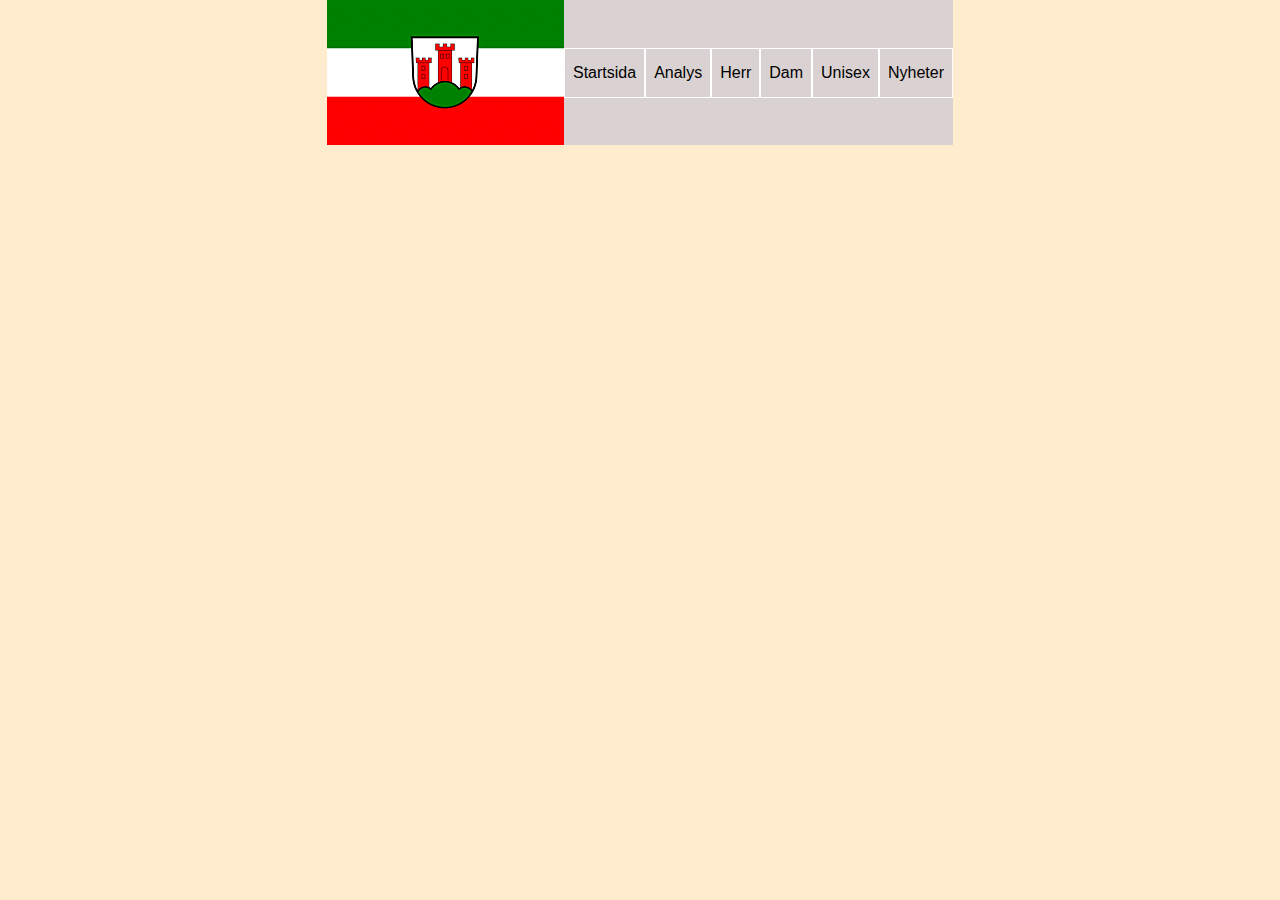
==== analys.html @ f80f8c8c "init exam" ====
<!DOCTYPE html>
<html lang="en">
<head>
    <meta charset="UTF-8">
    <meta name="description" content="Examination">
    <meta name="author" content="Andreas Henker">
    <meta name="viewport" content="width=device-width, initial-scale=1.0">
    <title>Analys</title>
    <link rel="stylesheet" href="style.css">
</head>
<body>
    <div id="page-wrapper"><!--Håller ihop huvudinnehållet på sidan. Har en max- och min-width  -->
        <header><!-- logga med navigering och sökfunktion -->
            <img src="./images/uk.png" alt="Logotype">
            <nav>
                <p class="linkbox"><a href="index.html">Startsida</a></p>
                <p class="linkbox"><a href="analys.thml">Analys</a></p>
                <p class="linkbox"><a href="#">Herr</a></p>
                <p class="linkbox"><a href="#">Dam</a></p>
                <p class="linkbox"><a href="#">Unisex</a></p>
                <p class="linkbox"><a href="#">Nyheter</a></p>
            </nav>
        </header>
    </div>
</body>
</html>
---- style.css ----
/*Ladda in webbfonterna och bestämma ett namn*/
@font-face {
    font-family: "Selawik";
    src: url(/Examination/assests/fonts/selawk-webfont.woff) format("woff"),
    url(/Examination/assests/fonts/selawk-webfont.woff2) format("woff2");
}
@font-face {
    font-family: "Selawik semi-bold";
    src: url(/Examination/assests/fonts/selawksb-webfont.woff) format("woff"),
    url(/Examination/assests/fonts/selawksb-webfont.woff2) format("woff2");
}

/*definierar variabler för färger för att snabbare kunna testa, byta ut bilder, och felsöka*/
:root {
    --mainBgColor:  #ffebcd; 
    --wrapperBgColor:  #ffebcd; 
    --mainAreaBgColor: #dad2d2; 
    --newsletterBgColor: #f6ff00;
    --cardBgColor: #fff;
    --cardBgColorFocus: hsl(0, 5%, 95%);
    --footBgColor: #a9a9a9;
    --linkColor: inherit;
    --linkBgColor: unset;
    --linkColorHover: lightgray;
    --linkBgColorHover: darkgreen;
    --priceColor: green;
    --testColor1: red;
    --testColor2: green;
    --logoType: url("./images/uk.png");
}

/*Nollställning av marginalerna och paddingen för samtliga element*/
/*Boxsizing för att inkludera border i boxens storlek*/
*{
    margin: 0;
    padding: 0;
    box-sizing: border-box;
}

/*Etablera Selawik som standrardfont, Segoe UI är den kommersiella varianten, både ingår i sans-serif-kategorin*/
body{
    font-family: "Selawik", "Segoe UI", sans-serif;
    background-color: var(--mainBgColor);
    display: flex;
}

/*Selawiks semibold som standard för rubrikerna och alla rubriker utom den största är anpassade efter flex-starten(left)*/
h1, h2, h3, h4, h5, h6{
    font-family: "Selawik semi-bold", "Segoe UI", sans-serif;
}
/* h2, h3, h4, h5, h6{
    align-self: flex-start;
} */


/*skapa en wrapper med innehållet*/
#page-wrapper {
    background-color: var(--mainAreaBgColor);
    min-width: 500px;
    max-width: 1300px;
    margin-left: auto;
    margin-right: auto;
    display: flex;
    flex-direction: column;
}


/*Gör headern till flexbox där elementen vid behov börjar en ny rad*/
header{
    display: flex;
    flex-wrap: wrap;
    justify-content: space-between;
    align-items: center;
}

/*centrerar och passar in ipage-wrappern*/
.wrapper-item{
    /* border: 2px dotted var(--testColor1); */
    width: 95%;
    margin: 0 auto 5px auto; /*centrerar hela fönstret*/
}

/*bestämmer det allmänna utseendet för aside-delarna (newsletter och namesection*/
aside{
    display: flex;
    flex-direction: column;
    align-items: center;
    background-position: center;
    justify-content: center;
    gap: 10px;
}

/*avvikande bakgrundsfärg för olika asides*/
#namesection{
    height: 300px;
    background-image: var(--logoType);
    background-repeat: no-repeat;
    background-size: cover;
}

#newsletter {
    background-color: var(--newsletterBgColor);
    padding: 80px 10vw; /*ger ett fast avstånd vertikalt och ett variabelt avstånd i sidled*/
}
#newletter > * {
    text-align: left;
}

/*Alla formulär blir flexbox containers*/
form {
    display: flex;
    flex-direction: row;
    flex-wrap: wrap;
}

/*formeterar sökelementet i headern*/
#searchItem {
    line-height: 2rem;
    max-width: 250px;
    padding-left: 3px;;
}

/*ordnar länkboxarna horisontellt, påverkar inte footerns länkar då dessa befinner sig i en lista*/
nav{
    display: flex;
    flex-wrap: wrap;
 }

/*skapar en liten box runt navigeringslänkerna*/
.linkbox {
    padding: 15px 8px;
    border: 1px solid white;
}

/*formarterar sidans samtliga länkar*/
a {
    color: var(--linkColor);
    text-decoration: none;
}

/*vid "mouse over" eller i fokus ändrar bakgrundsfärgen för länkar samt för divar som innehåller länkar*/
div:has(a):hover, div:has(a):focus, a:hover, a:focus{
    background-color: var(--l);
}


/*här ska produkt-korten presenteras med jämna avstånd sinsemellan*/
#product-window{
    display: flex;
    flex-wrap: wrap;
    justify-content: space-evenly;
    background-color: var(--mainAreaBgColor);
}

/*produktkorten*/
.product-card{
    margin: 0.5rem;
    padding: 5px 0;
    border-radius: 3px;
    background-color: var(--cardBgColor);
    width: 225px;
    height: 300px;
    display: flex;
    flex-direction: column;
    align-items: center;
    justify-content: space-around;
    border-radius: 4px;
    box-shadow: 4px 4px 8px 0 gray;
}

.product-card:hover, .product-card:focus {
    background-color: var(--cardBgColorFocus);
    position: relative;
}

/*ger produktnament lite utrymme åt vänster*/
.product-name, .price {
    align-self: flex-start;
    margin-left: 7px;
}

.stock{
    font-style: italic;
}

.price {
    font-weight: bold;
    color: var(--priceColor);
}

/*formaterar footerns innehåll i ett gridnät, ger lika mycket bredd åt varje element*/

#footAddress{grid-area: address;}
#footLinks{grid-area: links;}
#footInfo{grid-area: info;}
#footText{grid-area: txt;}

.footer-grid-container{
    background-color: var(--footBgColor);
    display: grid;
    grid-template-columns: repeat(4, 1fr);
    grid-template-areas: "txt links info address";
    /* "txt . links" 
    "txt address ."
    "txt . info"; */
    grid-gap: 10px; /*avstånd mellan gridelementen*/
}


.foot-grid-item {
    padding: 0 10px; 
    /*lite andrum inom varje element*/
    >*{
        margin-top: 1rem;
    }
    >div {background-color: aqua;}
    >p {

        background-color: coral;
    }
    >nav {background-color: aqua;}
}


/*ANPASSNINGAR TILL OLIKA SKÄRSTORLEKAR*/
/*anpassningarna görs främst i:*/
/* footerns grid-layout*/
/* main-area (product-window)*/

/*Tablet*/
/*Vid cirka 1000px slår headern om till flex-column fär att få plats med alla element under varandra*/
@media screen and (max-width:1000px){
    #page-wrapper > header {
        flex-direction: column;
    }
    #searchItem {
        min-width: 400px;
    }
}
@media screen and (max-width: 768px){
    .footer-grid-container{
        grid-template-columns: repeat(3, 1fr);
        grid-template-areas:  
        "txt links info"
        "txt address .";
    }
}

/*Mobile Big*/
@media screen and (max-width: 425px){

    .footer-grid-container{
        grid-template-columns: 1fr 1fr;
        grid-template-areas:
            "links info"
            "txt address";
    }
}

/*Mobile Small*/
@media screen and (max-width: 320px){

    .footer-grid-container{
        grid-template-columns: 1fr;
        grid-template-areas:
            "txt"
            "address"
            "links"
            "info";
    }
}
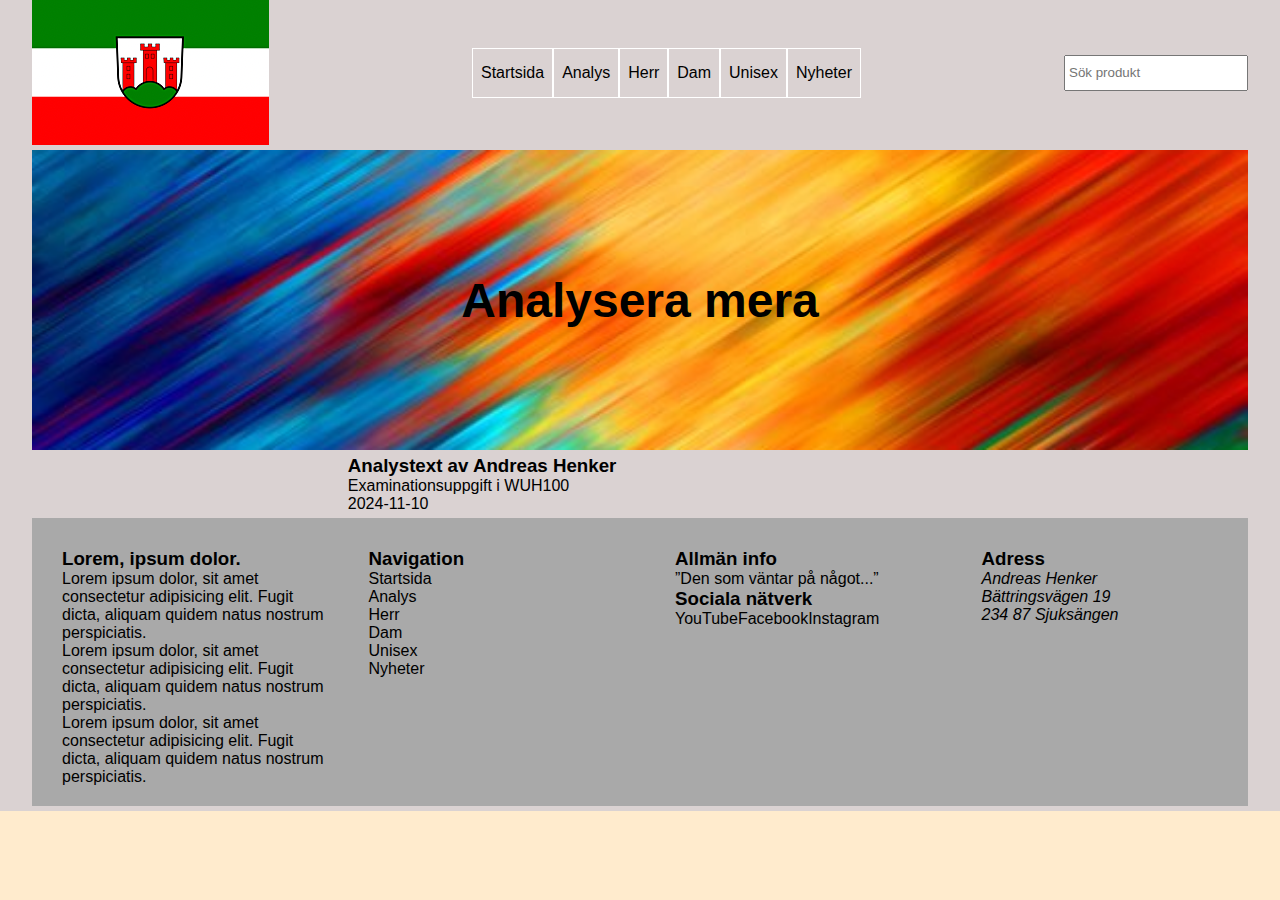
==== commit caf3d2b4: "pre game nite" ====
--- a/analys.html
+++ b/analys.html
@@ -1,26 +1,89 @@
 <!DOCTYPE html>
-<html lang="en">
+<html lang="sv">
 <head>
     <meta charset="UTF-8">
-    <meta name="description" content="Examination">
+    <meta name="description" content="Examination, analys">
     <meta name="author" content="Andreas Henker">
     <meta name="viewport" content="width=device-width, initial-scale=1.0">
     <title>Analys</title>
     <link rel="stylesheet" href="style.css">
+    <link rel="stylesheet" href="https://cdnjs.cloudflare.com/ajax/libs/font-awesome/4.7.0/css/font-awesome.min.css">
+
 </head>
 <body>
     <div id="page-wrapper"><!--Håller ihop huvudinnehållet på sidan. Har en max- och min-width  -->
-        <header><!-- logga med navigering och sökfunktion -->
+        <header class="wrapper-item"><!-- logga med navigering och sökfunktion -->
             <img src="./images/uk.png" alt="Logotype">
             <nav>
-                <p class="linkbox"><a href="index.html">Startsida</a></p>
-                <p class="linkbox"><a href="analys.thml">Analys</a></p>
-                <p class="linkbox"><a href="#">Herr</a></p>
-                <p class="linkbox"><a href="#">Dam</a></p>
-                <p class="linkbox"><a href="#">Unisex</a></p>
-                <p class="linkbox"><a href="#">Nyheter</a></p>
+                <div class="linkbox"><a href="index.html">Startsida</a></div>
+                <div class="linkbox"><a href="analys.html">Analys</a></div>
+                <div class="linkbox"><a href="#">Herr</a></div>
+                <div class="linkbox"><a href="#">Dam</a></div>
+                <div class="linkbox"><a href="#">Unisex</a></div>
+                <div class="linkbox"><a href="#">Nyheter</a></div>
             </nav>
+            <form><input type="search" name="searchItem" id="searchItem" placeholder="Sök produkt"></form>
         </header>
+        <aside id="namesection" class="wrapper-item"><h1>Analysera mera</h1></aside><!-- butikens "skylt" -->
+        <main id="product-window" class="wrapper-item"><!-- butikens skyltfönster där man kan se produkterna -->
+            <header class="analys-column">
+                <h3>Analystext av Andreas Henker</h3>
+                <p>Examinationsuppgift i WUH100</p>
+                <time datetime="">2024-11-10</time>
+            </header>
+            <section></section>
+        </main>
+
+        <footer class="footer-grid-container wrapper-item"><!-- sidfoten som innehåller ytterligare kontaktinfo samt upprepning av länkarna från headern -->
+        <!-- de olika fälten placeras ut via ett grid-nät för att ha kontroll över ordningen i vilket fälten visas i olika media -->   
+            
+            <section id="footAddress" class="foot-grid-item">
+                <h3>Adress</h3>
+                <address>
+                    <p>Andreas Henker</p>
+                    <p>Bättringsvägen 19</p>
+                    <p>234 87 Sjuksängen</p>                    
+                </address>
+            </section>
+
+            <section id="footLinks" class="foot-grid-item">
+                <h3>Navigation</h3>
+                <nav class="foot-nav">
+                    <ul>
+                        <li class="list-link"><a href="index.html">Startsida</a></li>
+                        <li class="list-link"><a href="analys.html">Analys</a></li>
+                        <li class="list-link"><a href="#">Herr</a></li>
+                        <li class="list-link"><a href="#">Dam</a></li>
+                        <li class="list-link"><a href="#">Unisex</a></li>
+                        <li class="list-link"><a href="#">Nyheter</a></li>
+                    </ul>
+                </nav>
+            </section>
+            
+            <section id="footInfo" class="foot-grid-item">
+                <div>
+                    <h3>Allmän info</h3>
+                    <q>Den som väntar på något...</q>
+                </div>
+                <div>
+                    <h3>Sociala nätverk</h3>
+                    <nav>
+                        <div>YouTube</div>
+                        <div>Facebook</div>
+                        <div>Instagram</div>
+                    </nav>
+                </div>
+            </section>
+
+            <section id="footText" class="foot-grid-item">
+                <h3>Lorem, ipsum dolor.</h3>
+                <p>Lorem ipsum dolor, sit amet consectetur adipisicing elit. Fugit dicta, aliquam quidem natus nostrum perspiciatis.</p>
+                <p>Lorem ipsum dolor, sit amet consectetur adipisicing elit. Fugit dicta, aliquam quidem natus nostrum perspiciatis.</p>
+                <p>Lorem ipsum dolor, sit amet consectetur adipisicing elit. Fugit dicta, aliquam quidem natus nostrum perspiciatis.</p>
+            </section>
+
+        </footer>
     </div>
+
 </body>
 </html>--- a/style.css
+++ b/style.css
@@ -26,7 +26,7 @@
     --priceColor: green;
     --testColor1: red;
     --testColor2: green;
-    --logoType: url("./images/uk.png");
+    --logoType: url("./images/background01.jpg");
 }
 
 /*Nollställning av marginalerna och paddingen för samtliga element*/
@@ -44,13 +44,16 @@
     display: flex;
 }
 
-/*Selawiks semibold som standard för rubrikerna och alla rubriker utom den största är anpassade efter flex-starten(left)*/
+/*Selawiks semibold som standard för rubrikerna*/
 h1, h2, h3, h4, h5, h6{
     font-family: "Selawik semi-bold", "Segoe UI", sans-serif;
 }
-/* h2, h3, h4, h5, h6{
-    align-self: flex-start;
-} */
+
+h1{
+    color: black;
+    font-size: 3rem;
+    font-weight: bold;
+}
 
 
 /*skapa en wrapper med innehållet*/
@@ -73,9 +76,13 @@
     align-items: center;
 }
 
+.analys-column{
+    flex-direction: column;
+    align-items: flex-start;
+}
+
 /*centrerar och passar in ipage-wrappern*/
 .wrapper-item{
-    /* border: 2px dotted var(--testColor1); */
     width: 95%;
     margin: 0 auto 5px auto; /*centrerar hela fönstret*/
 }
@@ -139,8 +146,9 @@
 }
 
 /*vid "mouse over" eller i fokus ändrar bakgrundsfärgen för länkar samt för divar som innehåller länkar*/
-div:has(a):hover, div:has(a):focus, a:hover, a:focus{
-    background-color: var(--l);
+a:hover, a:focus, .linkbox:hover{
+    background-color: var(--linkBgColorHover);
+    color: var(--linkColorHover);
 }
 
 
@@ -189,7 +197,6 @@
 }
 
 /*formaterar footerns innehåll i ett gridnät, ger lika mycket bredd åt varje element*/
-
 #footAddress{grid-area: address;}
 #footLinks{grid-area: links;}
 #footInfo{grid-area: info;}
@@ -200,27 +207,19 @@
     display: grid;
     grid-template-columns: repeat(4, 1fr);
     grid-template-areas: "txt links info address";
-    /* "txt . links" 
-    "txt address ."
-    "txt . info"; */
     grid-gap: 10px; /*avstånd mellan gridelementen*/
 }
 
 
 .foot-grid-item {
-    padding: 0 10px; 
     /*lite andrum inom varje element*/
-    >*{
-        margin-top: 1rem;
-    }
-    >div {background-color: aqua;}
-    >p {
-
-        background-color: coral;
-    }
-    >nav {background-color: aqua;}
-}
-
+    padding: 30px 0 20px 30px; 
+    }
+
+/*tar bort punkten/siffror i listitems*/
+li {
+    list-style-type: none;
+}
 
 /*ANPASSNINGAR TILL OLIKA SKÄRSTORLEKAR*/
 /*anpassningarna görs främst i:*/
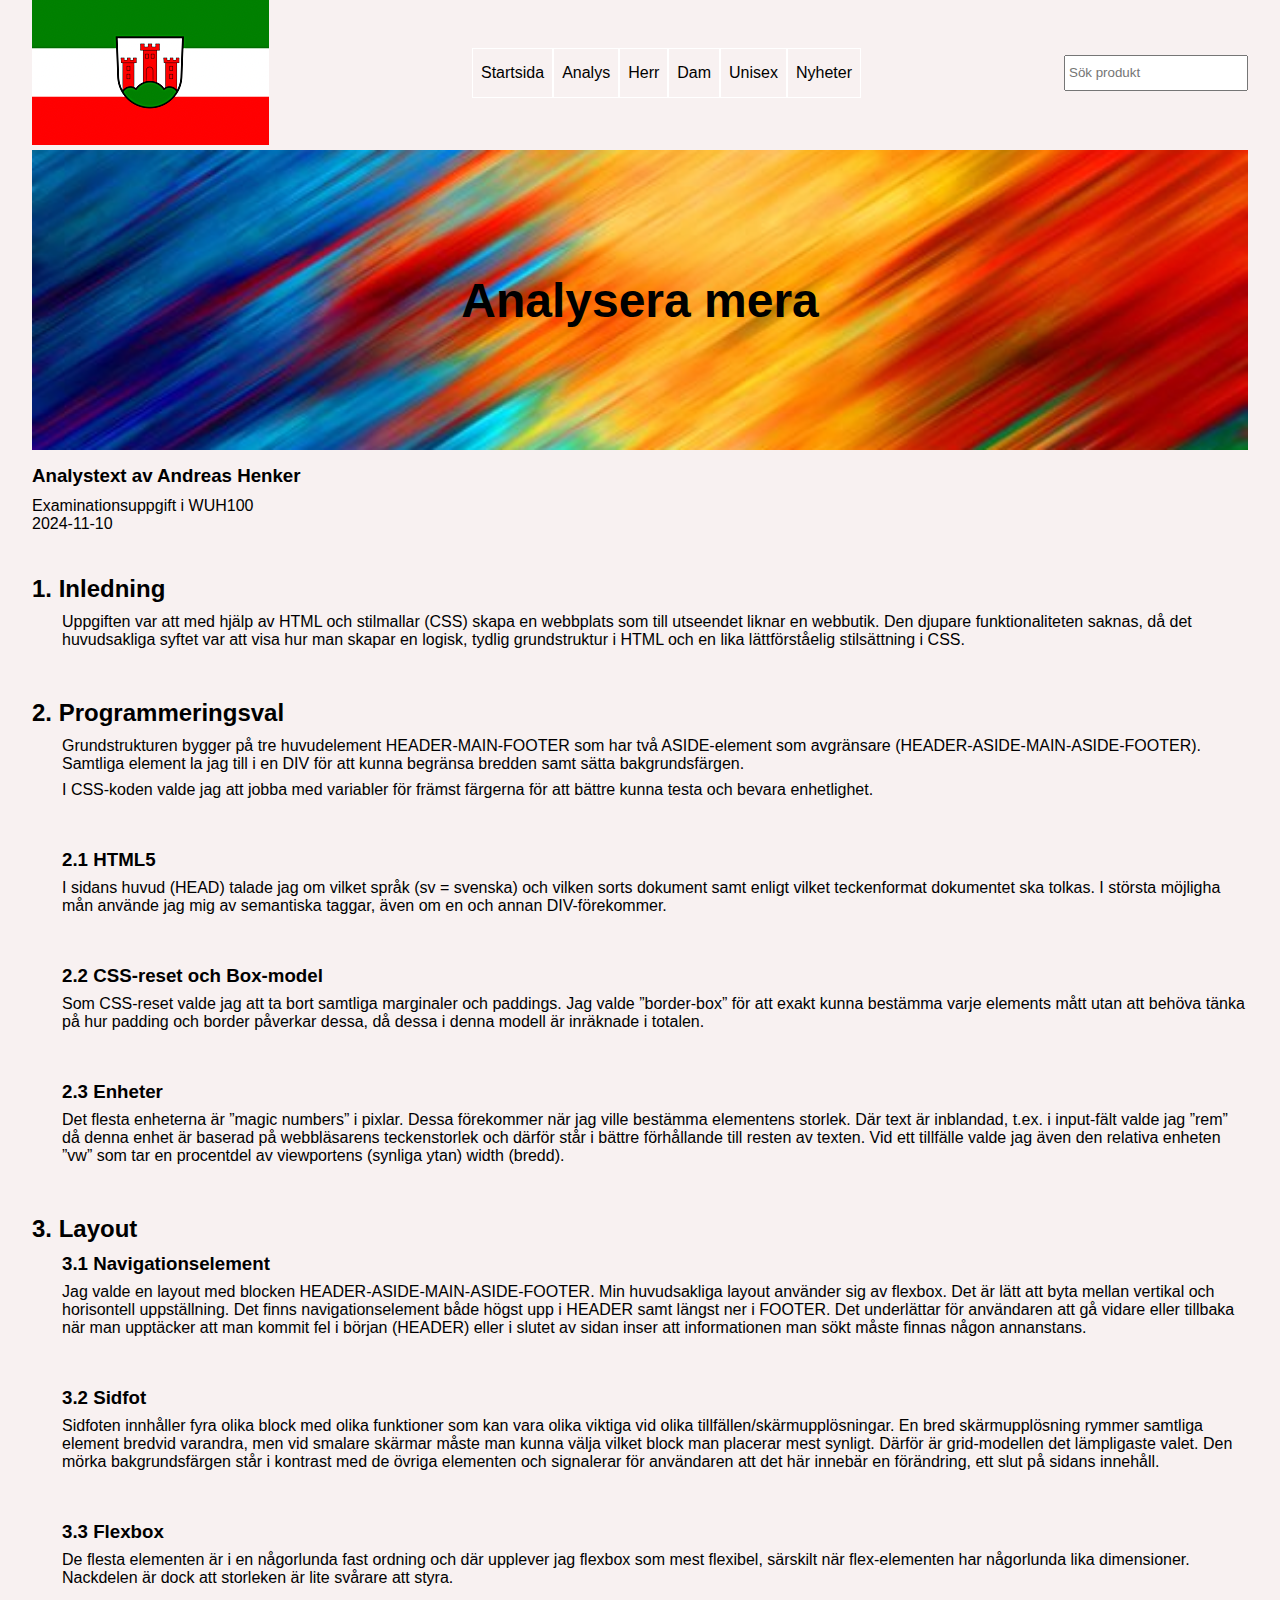
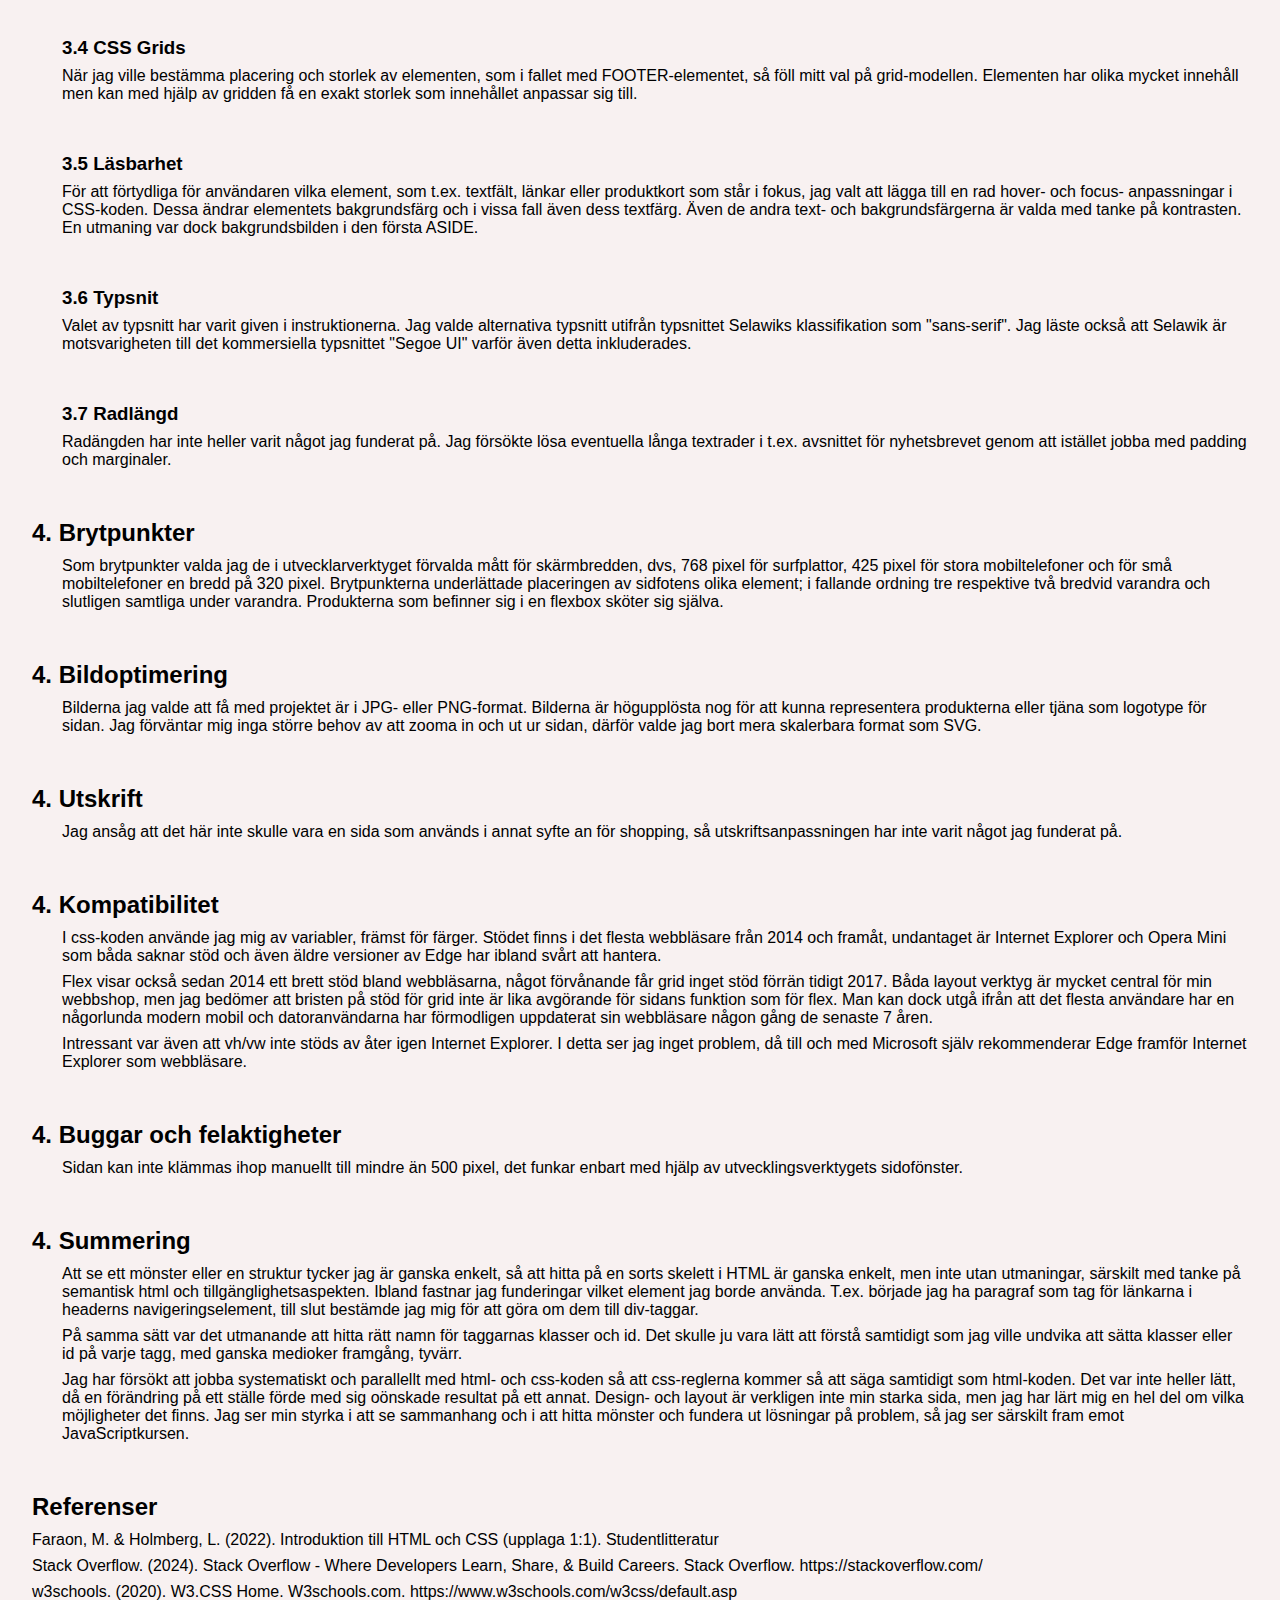
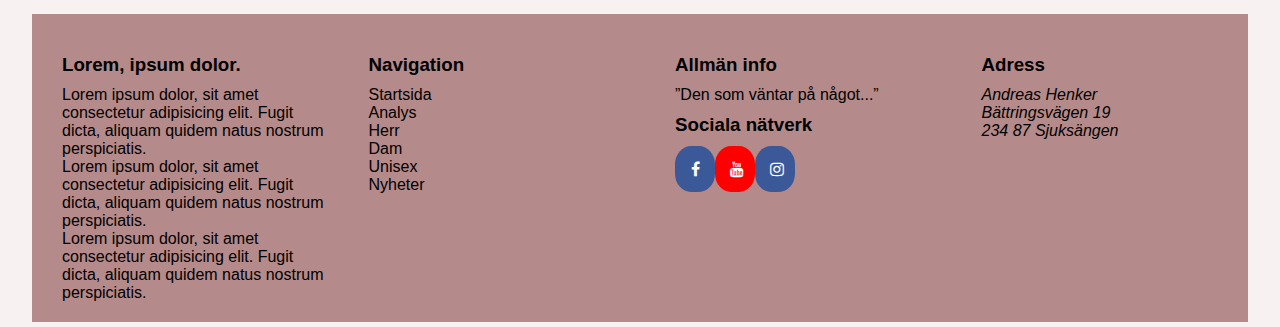
==== commit 77d271aa: "Inlämnad examination" ====
--- a/analys.html
+++ b/analys.html
@@ -30,6 +30,99 @@
                 <h3>Analystext av Andreas Henker</h3>
                 <p>Examinationsuppgift i WUH100</p>
                 <time datetime="">2024-11-10</time>
+                <div  class="analys">
+                    <h2>1. Inledning</h2>
+                    <p>
+                        Uppgiften var att med hjälp av HTML och stilmallar (CSS) skapa en webbplats som till utseendet liknar en webbutik. Den djupare funktionaliteten saknas, då det huvudsakliga syftet var att visa hur man skapar en logisk, tydlig grundstruktur i HTML och en lika lättförståelig stilsättning i CSS.  
+                    </p>
+                </div>
+                <div  class="analys">
+                    <h2>2. Programmeringsval</h2>
+                    <p>Grundstrukturen bygger på tre huvudelement HEADER-MAIN-FOOTER som har två ASIDE-element som avgränsare (HEADER-ASIDE-MAIN-ASIDE-FOOTER). Samtliga element la jag till i en DIV för att kunna begränsa bredden samt sätta bakgrundsfärgen.</p>
+                    <p>I CSS-koden valde jag att jobba med variabler för främst färgerna för att bättre kunna testa och bevara enhetlighet.</p>
+                </div>
+                
+                <div  class="analys"><h3>2.1 HTML5</h3>
+                    <p>I sidans huvud (HEAD) talade jag om vilket språk (sv = svenska) och vilken sorts dokument samt enligt vilket teckenformat dokumentet ska tolkas. I största möjligha mån använde jag mig av semantiska taggar, även om en och annan DIV-förekommer.</p>
+                </div>
+                
+                <div  class="analys">
+                    <h3>2.2 CSS-reset och Box-model</h3>
+                    <p>Som CSS-reset valde jag att ta bort samtliga marginaler och paddings. Jag valde ”border-box” för att exakt kunna bestämma varje elements mått utan att behöva tänka på hur padding och border påverkar dessa, då dessa i denna modell är inräknade i totalen.</p>
+                </div>
+                
+                <div  class="analys">
+                    <h3>2.3 Enheter</h3>
+                    <p>Det flesta enheterna är ”magic numbers” i pixlar. Dessa förekommer när jag ville bestämma elementens storlek. Där text är inblandad, t.ex. i input-fält valde jag ”rem” då denna enhet är baserad på webbläsarens teckenstorlek och därför står i bättre förhållande till resten av texten. Vid ett tillfälle valde jag även den relativa enheten ”vw” som tar en procentdel av viewportens (synliga ytan) width (bredd).</p>
+                </div>
+                <div  class="analys">
+                    <h2>3. Layout</h2>
+                    <h3>3.1 Navigationselement</h3>
+                    <p>
+                        Jag valde en layout med blocken HEADER-ASIDE-MAIN-ASIDE-FOOTER.
+                        Min huvudsakliga layout använder sig av flexbox. Det är lätt att byta mellan vertikal och horisontell uppställning.
+                        Det finns navigationselement både högst upp i HEADER samt längst ner i FOOTER. Det underlättar för användaren att gå vidare eller tillbaka när man upptäcker att man kommit fel i början (HEADER) eller i slutet av sidan inser att informationen man sökt måste finnas någon annanstans.
+                    </p>
+                </div>
+                
+                <div  class="analys">
+                    <h3>3.2 Sidfot</h3>
+                    <p>Sidfoten innhåller fyra olika block med olika funktioner som kan vara olika viktiga vid olika tillfällen/skärmupplösningar. En bred skärmupplösning rymmer samtliga element bredvid varandra, men vid smalare skärmar måste man kunna välja vilket block man placerar mest synligt. Därför är grid-modellen det lämpligaste valet. Den mörka bakgrundsfärgen står i kontrast med de övriga elementen och signalerar för användaren att det här innebär en förändring, ett slut på sidans innehåll.</p>
+                </div>
+                
+                <div  class="analys"><h3>3.3 Flexbox</h3>
+                    <p>De flesta elementen är i en någorlunda fast ordning och där upplever jag flexbox som mest flexibel, särskilt när flex-elementen har någorlunda lika dimensioner. Nackdelen är dock att storleken är lite svårare att styra.</p>
+                </div>
+                <div  class="analys">
+                    <h3>3.4 CSS Grids</h3>
+                    <p>När jag ville bestämma placering och storlek av elementen, som i fallet med FOOTER-elementet, så föll mitt val på grid-modellen. Elementen har olika mycket innehåll men kan med hjälp av gridden få en exakt storlek som innehållet anpassar sig till.</p>
+                </div>
+                <div  class="analys"><h3>3.5 Läsbarhet</h3>
+                    <p>För att förtydliga för användaren vilka element, som t.ex. textfält, länkar eller produktkort som står i fokus, jag valt att lägga till en rad hover- och focus- anpassningar i CSS-koden. Dessa ändrar elementets bakgrundsfärg och i vissa fall även dess textfärg.
+                        Även de andra text- och bakgrundsfärgerna är valda med tanke på kontrasten. En utmaning var dock bakgrundsbilden i den första ASIDE.
+                        </p>
+                </div>
+                <div class="analys">
+                    <h3>3.6 Typsnit</h3>
+                    <p>Valet av typsnitt har varit given i instruktionerna. Jag valde alternativa typsnitt utifrån typsnittet Selawiks klassifikation som "sans-serif". Jag läste också att Selawik är motsvarigheten till det kommersiella typsnittet "Segoe UI" varför även detta inkluderades.</p>
+                </div>
+                <div class="analys">
+                    <h3>3.7 Radlängd</h3>
+                    <p>Radängden har inte heller varit något jag funderat på. Jag försökte lösa eventuella långa textrader i t.ex. avsnittet för nyhetsbrevet genom att istället jobba med padding och marginaler.</p>
+                </div>
+                <div  class="analys"><h2>4. Brytpunkter</h2>
+                    <p>Som brytpunkter valda jag de i utvecklarverktyget förvalda mått för skärmbredden, dvs, 768 pixel för surfplattor, 425 pixel för stora mobiltelefoner och för små mobiltelefoner en bredd på 320 pixel.
+                        Brytpunkterna underlättade placeringen av sidfotens olika element; i fallande ordning tre respektive två bredvid varandra och slutligen samtliga under varandra. Produkterna som befinner sig i en flexbox sköter sig själva.
+                        </p>
+                </div>
+                <div  class="analys"><h2>4. Bildoptimering</h2>
+                    <p>Bilderna jag valde att få med projektet är i JPG- eller PNG-format. Bilderna är högupplösta nog för att kunna representera produkterna eller tjäna som logotype för sidan. Jag förväntar mig inga större behov av att zooma in och ut ur sidan, därför valde jag bort mera skalerbara format som SVG.</p>
+                </div>
+                <div  class="analys"><h2>4. Utskrift</h2>
+                    <p>Jag ansåg att det här inte skulle vara en sida som används i annat syfte an för shopping, så utskriftsanpassningen har inte varit något jag funderat på.</p>
+                </div>
+                <div  class="analys"><h2>4. Kompatibilitet</h2>
+                    <p>I css-koden använde jag mig av variabler, främst för färger. Stödet finns i det flesta webbläsare från 2014 och framåt, undantaget är Internet Explorer och Opera Mini som båda saknar stöd och även äldre versioner av Edge har ibland svårt att hantera. </p>
+                    <p>Flex visar också sedan 2014 ett brett stöd bland webbläsarna, något förvånande får grid inget stöd förrän tidigt 2017. Båda layout verktyg är mycket central för min webbshop, men jag bedömer att bristen på stöd för grid inte är lika avgörande för sidans funktion som för flex. Man kan dock utgå ifrån att det flesta användare har en någorlunda modern mobil och datoranvändarna har förmodligen uppdaterat sin webbläsare någon gång de senaste 7 åren. </p>
+                    <p>Intressant var även att vh/vw inte stöds av åter igen Internet Explorer. I detta ser jag inget problem, då till och med Microsoft själv rekommenderar Edge framför Internet Explorer som webbläsare.</p>
+                </div>
+                <div  class="analys"><h2>4. Buggar och felaktigheter</h2>
+                    <p>Sidan kan inte klämmas ihop manuellt till mindre än 500 pixel, det funkar enbart med hjälp av utvecklingsverktygets sidofönster.</p>
+                </div>
+                <div  class="analys"><h2>4. Summering</h2>
+                        <p>Att se ett mönster eller en struktur tycker jag är ganska enkelt, så att hitta på en sorts skelett i HTML är ganska enkelt, men inte utan utmaningar, särskilt med tanke på semantisk html och tillgänglighetsaspekten. Ibland fastnar jag funderingar vilket element jag borde använda. T.ex. började jag ha paragraf som tag för länkarna i headerns navigeringselement, till slut bestämde jag mig för att göra om dem till div-taggar.</p>
+                        <p>På samma sätt var det utmanande att hitta rätt namn för taggarnas klasser och id. Det skulle ju vara lätt att förstå samtidigt som jag ville undvika att sätta klasser eller id på varje tagg, med ganska medioker framgång, tyvärr.</p>
+                        <p>Jag har försökt att jobba systematiskt och parallellt med html- och css-koden så att css-reglerna kommer så att säga samtidigt som html-koden. Det var inte heller lätt, då en förändring på ett ställe förde med sig oönskade resultat på ett annat.
+                        Design- och layout är verkligen inte min starka sida, men jag har lärt mig en hel del om vilka möjligheter det finns. Jag ser min styrka i att se sammanhang och i att hitta mönster och fundera ut lösningar på problem, så jag ser särskilt fram emot JavaScriptkursen.</p>
+                </div>
+                <div  class="analys">
+                    <h2>Referenser</h2>
+                    <ul>
+                        <li class="ref">Faraon, M. & Holmberg, L. (2022). Introduktion till HTML och CSS (upplaga 1:1). Studentlitteratur</li>
+                        <li class="ref">Stack Overflow. (2024). Stack Overflow - Where Developers Learn, Share, & Build Careers. Stack Overflow. https://stackoverflow.com/</li>
+                        <li class="ref">w3schools. (2020). W3.CSS Home. W3schools.com. https://www.w3schools.com/w3css/default.asp</li>
+                    </ul>
+                </div>
             </header>
             <section></section>
         </main>
@@ -68,9 +161,9 @@
                 <div>
                     <h3>Sociala nätverk</h3>
                     <nav>
-                        <div>YouTube</div>
-                        <div>Facebook</div>
-                        <div>Instagram</div>
+                        <div class="fa fa-facebook"></div>
+                        <div class="fa fa-youtube"></div>
+                        <div class="fa fa-instagram"></div>
                     </nav>
                 </div>
             </section>
--- a/style.css
+++ b/style.css
@@ -10,23 +10,43 @@
     url(/Examination/assests/fonts/selawksb-webfont.woff2) format("woff2");
 }
 
+/* Style all font awesome icons */
+/*from fontawesome via w3c*/
+.fa {
+    padding: 15px;
+    font-size: 1rem;
+    width: 40px;
+    text-align: center;
+    text-decoration: none;
+    border-radius: 40%;
+  }
+ 
+/* YouTube */
+.fa-youtube {
+    background: red;
+    color: white;
+  }
+/* Facebook & Instagram*/
+.fa-facebook, .fa-instagram {
+    background: #3B5998;
+    color: white;
+  }
+
 /*definierar variabler för färger för att snabbare kunna testa, byta ut bilder, och felsöka*/
 :root {
-    --mainBgColor:  #ffebcd; 
-    --wrapperBgColor:  #ffebcd; 
-    --mainAreaBgColor: #dad2d2; 
+    --mainBgColor:  lightgray;
+    --mainAreaBgColor: rgb(248, 241, 241); 
     --newsletterBgColor: #f6ff00;
     --cardBgColor: #fff;
     --cardBgColorFocus: hsl(0, 5%, 95%);
-    --footBgColor: #a9a9a9;
+    --footBgColor: hwb(0 54% 29%);
     --linkColor: inherit;
     --linkBgColor: unset;
     --linkColorHover: lightgray;
     --linkBgColorHover: darkgreen;
     --priceColor: green;
-    --testColor1: red;
-    --testColor2: green;
     --logoType: url("./images/background01.jpg");
+    --inputFocusBgColor: rgb(224, 186, 182);
 }
 
 /*Nollställning av marginalerna och paddingen för samtliga element*/
@@ -47,6 +67,7 @@
 /*Selawiks semibold som standard för rubrikerna*/
 h1, h2, h3, h4, h5, h6{
     font-family: "Selawik semi-bold", "Segoe UI", sans-serif;
+    margin: 10px 0;
 }
 
 h1{
@@ -151,6 +172,9 @@
     color: var(--linkColorHover);
 }
 
+input:focus {
+    background-color: var(--inputFocusBgColor);
+}
 
 /*här ska produkt-korten presenteras med jämna avstånd sinsemellan*/
 #product-window{
@@ -213,8 +237,9 @@
 
 .foot-grid-item {
     /*lite andrum inom varje element*/
-    padding: 30px 0 20px 30px; 
-    }
+    padding: 30px 0 20px 30px;
+     
+}
 
 /*tar bort punkten/siffror i listitems*/
 li {
@@ -267,4 +292,17 @@
             "links"
             "info";
     }
+}
+
+.ref {
+    padding-bottom: .5rem;
+}
+
+.analys{
+    margin-top: 2rem;
+}
+
+.analys > p, .analys > h3 {
+    margin-left: 30px;
+    margin-bottom: .5rem;
 }